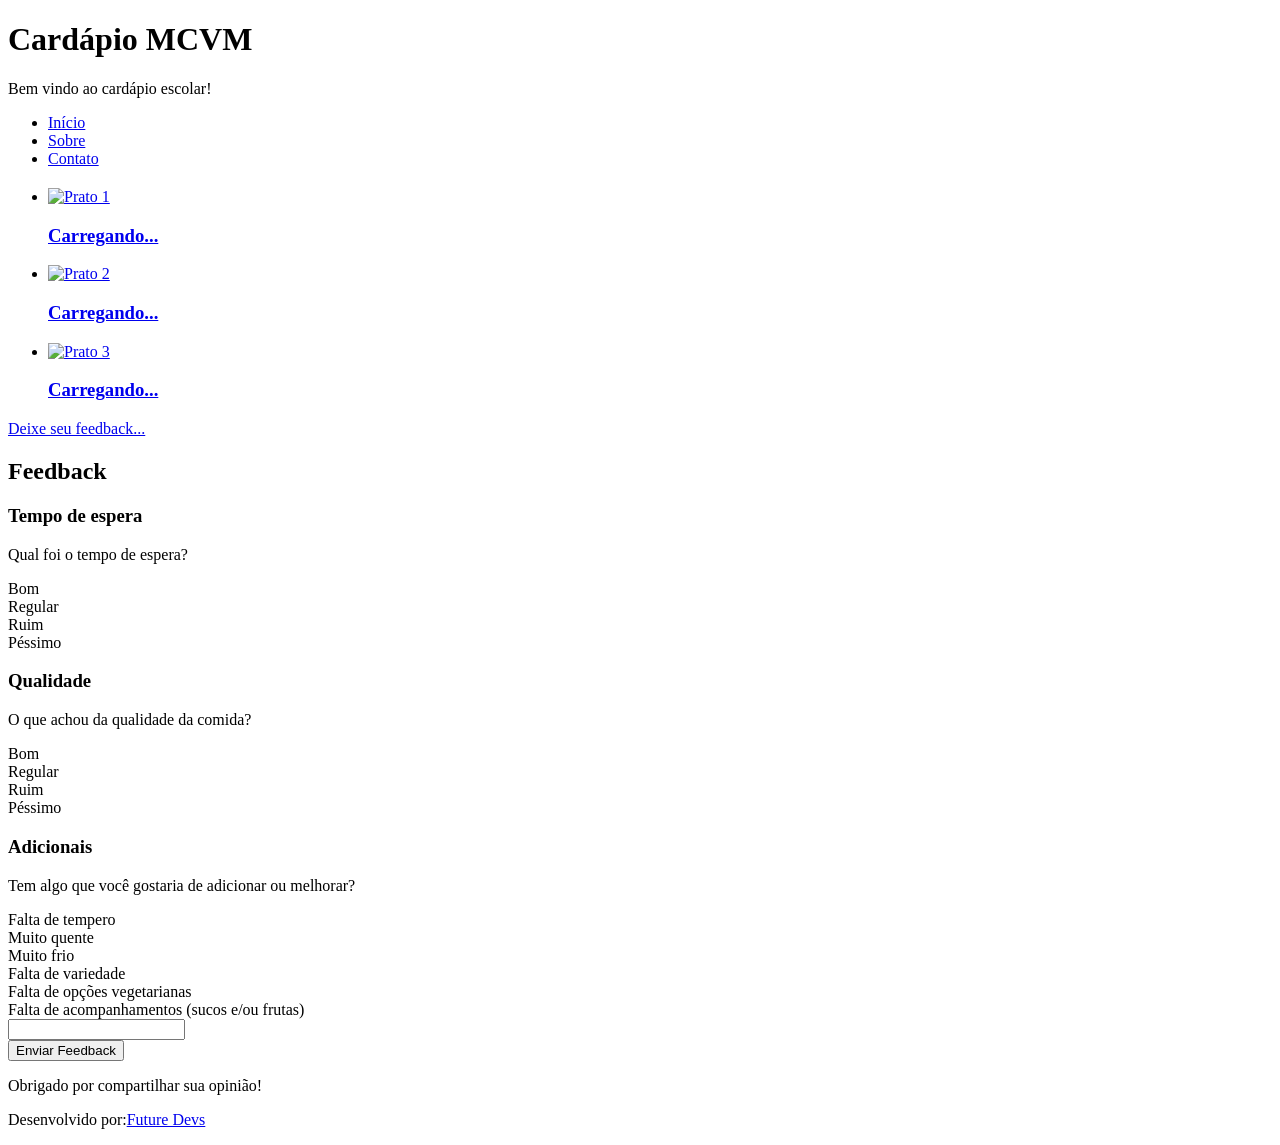
==== index.html @ 77c70ee2 "Add files via upload" ====
<!DOCTYPE html>
<html lang="pt-br">
<head>
    <meta charset="UTF-8">
    <meta name="viewport" content="width=device-width, initial-scale=1.0">
    <title>Projeto</title>
    <link rel="stylesheet" href="/css/style.css">
</head>
<body>

    <!-- Cabeçalho e navegação -->
    <header>
        <h1>Cardápio MCVM</h1>
        <p>Bem vindo ao cardápio escolar!</p>
    </header>
        <nav>
            <ul>
                <li><a href="#home">Início</a></li>
                <li><a href="#sobre">Sobre</a></li>
                <li><a href="#contato">Contato</a></li>
            </ul>
        </nav>


     <!-- Cardápio -->
        <section>
            <h1 class="diaSemana"></h1>
            <ul class="card-list">
            <!-- Card 1 -->
                <li class="card-item">
                    <a href="#feedback" class="card-link js-card-link">
                        <img src="" alt="Prato 1" class="card-img js-card-img">
                        <div class="card-body">
                            <h3 class="card-title js-card-title">Carregando...</h3>
                        </div>
                    </a>
                </li>
            <!-- Card 2 -->
                <li class="card-item">
                    <a href="#feedback" class="card-link js-card-link">
                        <img src="" alt="Prato 2" class="card-img js-card-img">
                        <div class="card-body">
                            <h3 class="card-title js-card-title">Carregando...</h3>
                        </div>
                    </a>
                </li>
            <!-- Card 3 -->
            <li class="card-item">
                <a href="#feedback" class="card-link js-card-link">
                    <img src="" alt="Prato 3" class="card-img js-card-img">
                    <div class="card-body">
                    <h3 class="card-title js-card-title">Carregando...</h3>
                    </div>
                </a>
            </li>
        </ul>
    </section>


    <!-- Feedback a-->
    <section>
        <a href="#feedback">Deixe seu feedback...</a>
    </section>
    <!-- Página do feedback-->
    <section id="feedback">
        <h2>Feedback</h2>
        <div class="cards">
                <h3>Tempo de espera</h3>
                <p class="cinza">Qual foi o tempo de espera?</p>
                <div class="card">Bom</div>
                <div class="card">Regular</div>
                <div class="card">Ruim</div>
                <div class="card">Péssimo</div>
            
                <h3>Qualidade</h3>
                <p class="cinza">O que achou da qualidade da comida?</p>
                <div class="card">Bom</div>
                <div class="card">Regular</div>
                <div class="card">Ruim</div>
                <div class="card">Péssimo</div>
                
                <h3>Adicionais</h3>
                <p class="cinza">Tem algo que você gostaria de adicionar ou melhorar?</p>
                <div class="card">Falta de tempero</div>
                <div class="card">Muito quente</div>
                <div class="card">Muito frio</div>
                <div class="card">Falta de variedade</div>
                <div class="card">Falta de opções vegetarianas</div>
                <div class="card">Falta de acompanhamentos
                    <span class="cinza"> (sucos e/ou frutas)</span>
                </div>
                <input type="text" id="outro" name="sugestao">
        </div>
        <button type="submit" onclick="enviarForm()">Enviar Feedback</button>
    </section>

    <!-- Atualizações? -->
    <p class="opiniao">Obrigado por compartilhar sua opinião!</p>

    <!--Fim😒-->

    <script href="/js/script.js"></script>
</body>
<!-- Rodapé -->
<footer>
    <p>Desenvolvido por:<a href="https://github.com/seuusuario" target="_blank">Future Devs</a></p>
</footer>
</html>
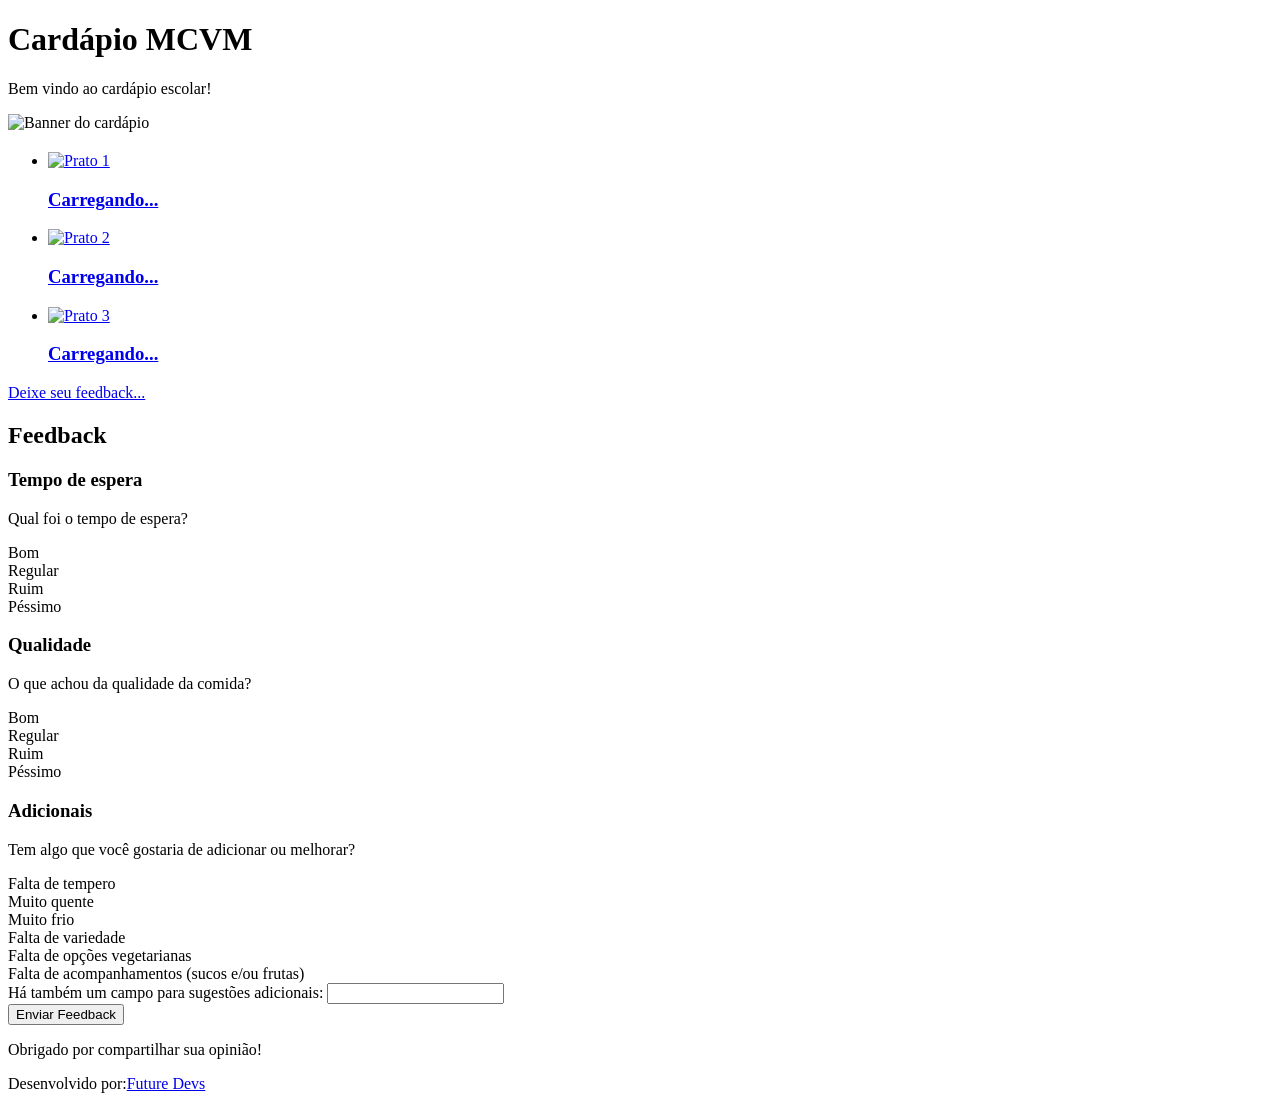
==== commit d0cfc59f: "primeira modificação" ====
--- a/index.html
+++ b/index.html
@@ -1,108 +1,112 @@
-<!DOCTYPE html>
-<html lang="pt-br">
-<head>
-    <meta charset="UTF-8">
-    <meta name="viewport" content="width=device-width, initial-scale=1.0">
-    <title>Projeto</title>
-    <link rel="stylesheet" href="/css/style.css">
-</head>
-<body>
-
-    <!-- Cabeçalho e navegação -->
-    <header>
-        <h1>Cardápio MCVM</h1>
-        <p>Bem vindo ao cardápio escolar!</p>
-    </header>
-        <nav>
-            <ul>
-                <li><a href="#home">Início</a></li>
-                <li><a href="#sobre">Sobre</a></li>
-                <li><a href="#contato">Contato</a></li>
-            </ul>
-        </nav>
-
-
-     <!-- Cardápio -->
-        <section>
-            <h1 class="diaSemana"></h1>
-            <ul class="card-list">
-            <!-- Card 1 -->
-                <li class="card-item">
-                    <a href="#feedback" class="card-link js-card-link">
-                        <img src="" alt="Prato 1" class="card-img js-card-img">
-                        <div class="card-body">
-                            <h3 class="card-title js-card-title">Carregando...</h3>
-                        </div>
-                    </a>
-                </li>
-            <!-- Card 2 -->
-                <li class="card-item">
-                    <a href="#feedback" class="card-link js-card-link">
-                        <img src="" alt="Prato 2" class="card-img js-card-img">
-                        <div class="card-body">
-                            <h3 class="card-title js-card-title">Carregando...</h3>
-                        </div>
-                    </a>
-                </li>
-            <!-- Card 3 -->
-            <li class="card-item">
-                <a href="#feedback" class="card-link js-card-link">
-                    <img src="" alt="Prato 3" class="card-img js-card-img">
-                    <div class="card-body">
-                    <h3 class="card-title js-card-title">Carregando...</h3>
-                    </div>
-                </a>
-            </li>
-        </ul>
-    </section>
-
-
-    <!-- Feedback a-->
-    <section>
-        <a href="#feedback">Deixe seu feedback...</a>
-    </section>
-    <!-- Página do feedback-->
-    <section id="feedback">
-        <h2>Feedback</h2>
-        <div class="cards">
-                <h3>Tempo de espera</h3>
-                <p class="cinza">Qual foi o tempo de espera?</p>
-                <div class="card">Bom</div>
-                <div class="card">Regular</div>
-                <div class="card">Ruim</div>
-                <div class="card">Péssimo</div>
-            
-                <h3>Qualidade</h3>
-                <p class="cinza">O que achou da qualidade da comida?</p>
-                <div class="card">Bom</div>
-                <div class="card">Regular</div>
-                <div class="card">Ruim</div>
-                <div class="card">Péssimo</div>
-                
-                <h3>Adicionais</h3>
-                <p class="cinza">Tem algo que você gostaria de adicionar ou melhorar?</p>
-                <div class="card">Falta de tempero</div>
-                <div class="card">Muito quente</div>
-                <div class="card">Muito frio</div>
-                <div class="card">Falta de variedade</div>
-                <div class="card">Falta de opções vegetarianas</div>
-                <div class="card">Falta de acompanhamentos
-                    <span class="cinza"> (sucos e/ou frutas)</span>
-                </div>
-                <input type="text" id="outro" name="sugestao">
-        </div>
-        <button type="submit" onclick="enviarForm()">Enviar Feedback</button>
-    </section>
-
-    <!-- Atualizações? -->
-    <p class="opiniao">Obrigado por compartilhar sua opinião!</p>
-
-    <!--Fim😒-->
-
-    <script href="/js/script.js"></script>
-</body>
-<!-- Rodapé -->
-<footer>
-    <p>Desenvolvido por:<a href="https://github.com/seuusuario" target="_blank">Future Devs</a></p>
-</footer>
-</html>+<!DOCTYPE html>
+<html lang="pt-br">
+<head>
+    <meta charset="UTF-8">
+    <meta name="viewport" content="width=device-width, initial-scale=1.0">
+    <title>Projeto</title>
+    <link rel="stylesheet" href="/css/style.css">
+</head>
+<body>
+
+    <!-- Cabeçalho e navegação -->
+    <div class="cabeca">
+        <header>
+            <h1>Cardápio MCVM</h1>
+            <p>Bem vindo ao cardápio escolar!</p>
+        </header>
+        <!--<nav>
+            <ul>
+                <li><a href="#home">Início</a></li>
+                <li><a href="#sobre">Sobre</a></li>
+                <li><a href="#contato">Contato</a></li>
+            </ul>
+        </nav>-->
+    </div>
+
+    <!--Banner-->
+    <img src="https://blogger.googleusercontent.com/img/b/R29vZ2xl/AVvXsEhfNIAt24HzLALy9ftWAGODC_LZi6EV3XOSVJjvcgNNT4Ux-sNLsUA9bo5BBJFLyLe06XPO_nwL4wcgvwqOcIb01DnaDNPAYLPLTKUl19GgFec_w7ZB8lEeKmrt9BmZBoZ6XnvaCRq_2fI/w1200-h630-p-k-no-nu/DSC06812.JPG" alt="Banner do cardápio" class="banner">
+
+     <!-- Cardápio -->
+        <section>
+            <h1 class="diaSemana"></h1>
+            <ul class="card-list">
+            <!-- Card 1 -->
+                <li class="card-item">
+                    <a href="#feedback" class="card-link js-card-link">
+                        <img src="" alt="Prato 1" class="card-img js-card-img">
+                        <div class="card-body">
+                            <h3 class="card-title js-card-title">Carregando...</h3>
+                        </div>
+                    </a>
+                </li>
+            <!-- Card 2 -->
+                <li class="card-item">
+                    <a href="#feedback" class="card-link js-card-link">
+                        <img src="" alt="Prato 2" class="card-img js-card-img">
+                        <div class="card-body">
+                            <h3 class="card-title js-card-title">Carregando...</h3>
+                        </div>
+                    </a>
+                </li>
+            <!-- Card 3 -->
+            <li class="card-item">
+                <a href="#feedback" class="card-link js-card-link">
+                    <img src="" alt="Prato 3" class="card-img js-card-img">
+                    <div class="card-body">
+                    <h3 class="card-title js-card-title">Carregando...</h3>
+                    </div>
+                </a>
+            </li>
+        </ul>
+    </section>
+
+
+    <!-- Feedback a-->
+    <section>
+        <a href="#feedback">Deixe seu feedback...</a>
+    </section>
+    <!-- Página do feedback-->
+    <section id="feedback">
+        <h2>Feedback</h2>
+        <div class="cards">
+                <h3>Tempo de espera</h3>
+                <p class="cinza">Qual foi o tempo de espera?</p>
+                <div class="card">Bom</div>
+                <div class="card">Regular</div>
+                <div class="card">Ruim</div>
+                <div class="card">Péssimo</div>
+            
+                <h3>Qualidade</h3>
+                <p class="cinza">O que achou da qualidade da comida?</p>
+                <div class="card">Bom</div>
+                <div class="card">Regular</div>
+                <div class="card">Ruim</div>
+                <div class="card">Péssimo</div>
+                
+                <h3>Adicionais</h3>
+                <p class="cinza">Tem algo que você gostaria de adicionar ou melhorar?</p>
+                <div class="card">Falta de tempero</div>
+                <div class="card">Muito quente</div>
+                <div class="card">Muito frio</div>
+                <div class="card">Falta de variedade</div>
+                <div class="card">Falta de opções vegetarianas</div>
+                <div class="card">Falta de acompanhamentos
+                    <span class="cinza"> (sucos e/ou frutas)</span>
+                </div>Há também um campo para sugestões adicionais:
+                <input type="text" id="outro" name="sugestao">
+        </div>
+        <button type="submit" onclick="enviarForm()">Enviar Feedback</button>
+    </section>
+
+    <!-- Atualizações? -->
+    <p class="opiniao">Obrigado por compartilhar sua opinião!</p>
+
+    <!--Fim😒-->
+
+    <script src="/js/script.js"></script>
+    <!-- Rodapé -->
+    <footer>
+    <p>Desenvolvido por:<a href="https://github.com/seuusuario" target="_blank">Future Devs</a></p>
+    </footer>
+</body>
+</html>
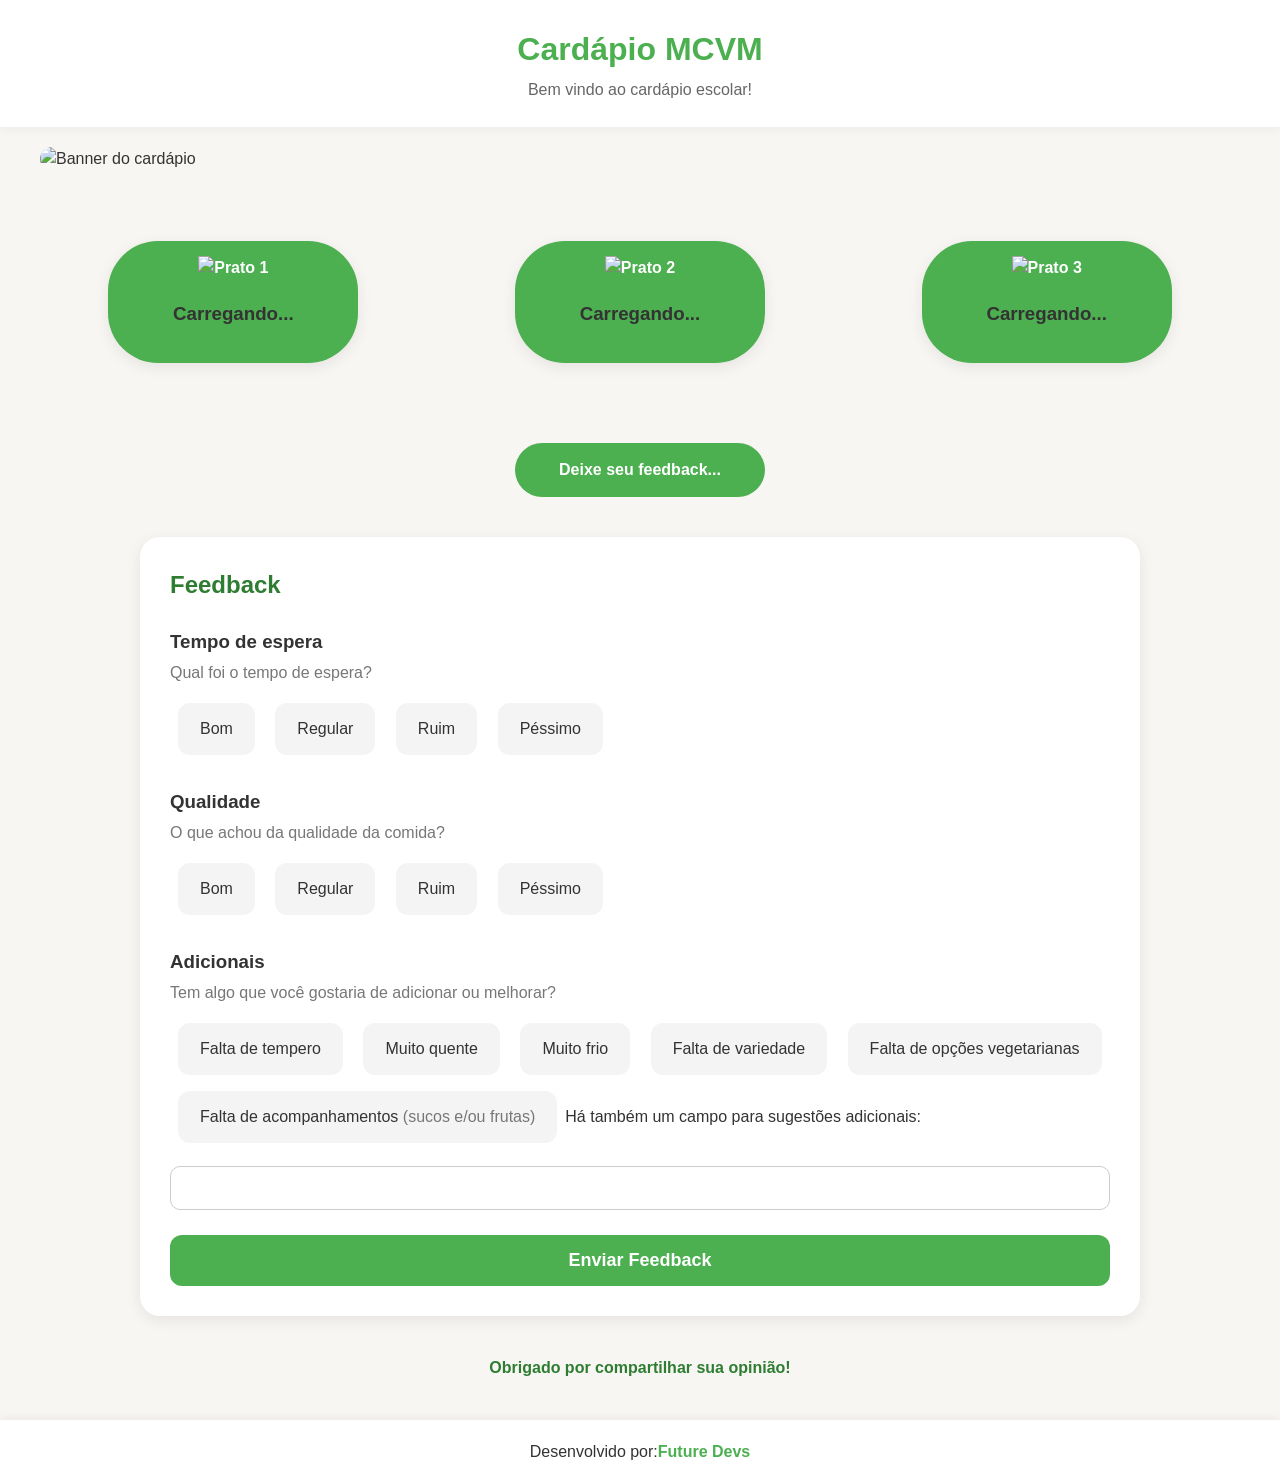
==== commit 3f3c9166: "Update index.html" ====
--- a/index.html
+++ b/index.html
@@ -4,7 +4,7 @@
     <meta charset="UTF-8">
     <meta name="viewport" content="width=device-width, initial-scale=1.0">
     <title>Projeto</title>
-    <link rel="stylesheet" href="/css/style.css">
+    <link rel="stylesheet" href="style.css">
 </head>
 <body>
 
--- a/style.css
+++ b/style.css
@@ -0,0 +1,228 @@
+/* Reset */
+*{
+    margin:0;
+    padding:0;
+    box-sizing:border-box;
+    font-family: "Segoe UI", sans-serif;
+}
+
+body{
+    background:#f8f6f2;
+    color:#333;
+    line-height:1.5;
+}
+
+/* Cabeçalho */
+.cabeca{
+    background:#fff;
+    padding:25px;
+    text-align:center;
+    box-shadow:0 2px 10px rgba(0,0,0,.05);
+}
+
+.cabeca h1{
+    color:#4CAF50;
+    margin-bottom:5px;
+}
+
+.cabeca p{
+    color:#666;
+}
+
+/* Banner */
+.banner{
+    width:95%;
+    max-width:1200px;
+    display:block;
+    margin:20px auto;
+    border-radius:20px;
+}
+
+/* Título do dia */
+.diaSemana{
+    text-align:center;
+    margin:30px 0;
+    color:#2E7D32;
+}
+
+/* Cards do cardápio */
+.card-list{
+    width:95%;
+    max-width:1200px;
+    margin:auto;
+    display:grid;
+    grid-template-columns:repeat(auto-fit,minmax(250px,1fr));
+    gap:20px;
+    list-style:none;
+}
+
+.card-item{
+    list-style:none;
+}
+
+.card-link{
+    display:block;
+    text-decoration:none;
+    background:white;
+    border-radius:20px;
+    overflow:hidden;
+    transition:0.3s;
+    box-shadow:0 4px 15px rgba(0,0,0,.08);
+}
+
+.card-link:hover{
+    transform:translateY(-5px);
+}
+
+.card-img{
+    width:100%;
+    height:220px;
+    object-fit:cover;
+}
+
+.card-body{
+    padding:20px;
+}
+
+.card-title{
+    color:#333;
+    text-align:center;
+}
+
+/* Botão feedback */
+section a[href="#feedback"]{
+    display:block;
+    width:250px;
+    margin:40px auto;
+    text-align:center;
+    padding:15px;
+    background:#4CAF50;
+    color:white;
+    text-decoration:none;
+    border-radius:50px;
+    font-weight:bold;
+    transition:.3s;
+}
+
+section a[href="#feedback"]:hover{
+    background:#388E3C;
+}
+
+/* Área feedback */
+#feedback{
+    width:95%;
+    max-width:1000px;
+    margin:40px auto;
+    background:white;
+    padding:30px;
+    border-radius:20px;
+    box-shadow:0 4px 15px rgba(0,0,0,.08);
+}
+
+#feedback h2{
+    color:#2E7D32;
+    margin-bottom:25px;
+}
+
+.cards h3{
+    margin-top:25px;
+    margin-bottom:5px;
+}
+
+.cinza{
+    color:#777;
+    margin-bottom:10px;
+}
+
+/* Opções */
+.card{
+    display:inline-block;
+    padding:12px 20px;
+    margin:8px;
+    background:#f4f4f4;
+    border:2px solid transparent;
+    border-radius:12px;
+    cursor:pointer;
+    transition:.3s;
+}
+
+.card:hover{
+    border-color:#4CAF50;
+    background:#e8f5e9;
+}
+
+/* Campo texto */
+input[type="text"]{
+    width:100%;
+    margin-top:15px;
+    padding:12px;
+    border:1px solid #ccc;
+    border-radius:10px;
+    font-size:16px;
+}
+
+/* Botão */
+button{
+    width:100%;
+    margin-top:25px;
+    padding:15px;
+    border:none;
+    border-radius:12px;
+    background:#4CAF50;
+    color:white;
+    font-size:18px;
+    font-weight:bold;
+    cursor:pointer;
+    transition:.3s;
+}
+
+button:hover{
+    background:#388E3C;
+}
+
+/* Mensagem */
+.opiniao{
+    text-align:center;
+    margin:30px 0;
+    color:#2E7D32;
+    font-weight:bold;
+}
+
+/* Rodapé */
+footer{
+    background:#fff;
+    padding:20px;
+    text-align:center;
+    margin-top:40px;
+    box-shadow:0 -2px 10px rgba(0,0,0,.05);
+}
+
+footer a{
+    color:#4CAF50;
+    text-decoration:none;
+    font-weight:bold;
+}
+
+/* Responsivo */
+@media(max-width:768px){
+
+    .card-list{
+        grid-template-columns:1fr;
+    }
+
+    .banner{
+        width:100%;
+        border-radius:0;
+    }
+
+    #feedback{
+        padding:20px;
+    }
+
+    .card{
+        display:block;
+        width:100%;
+        margin:10px 0;
+        text-align:center;
+    }
+}
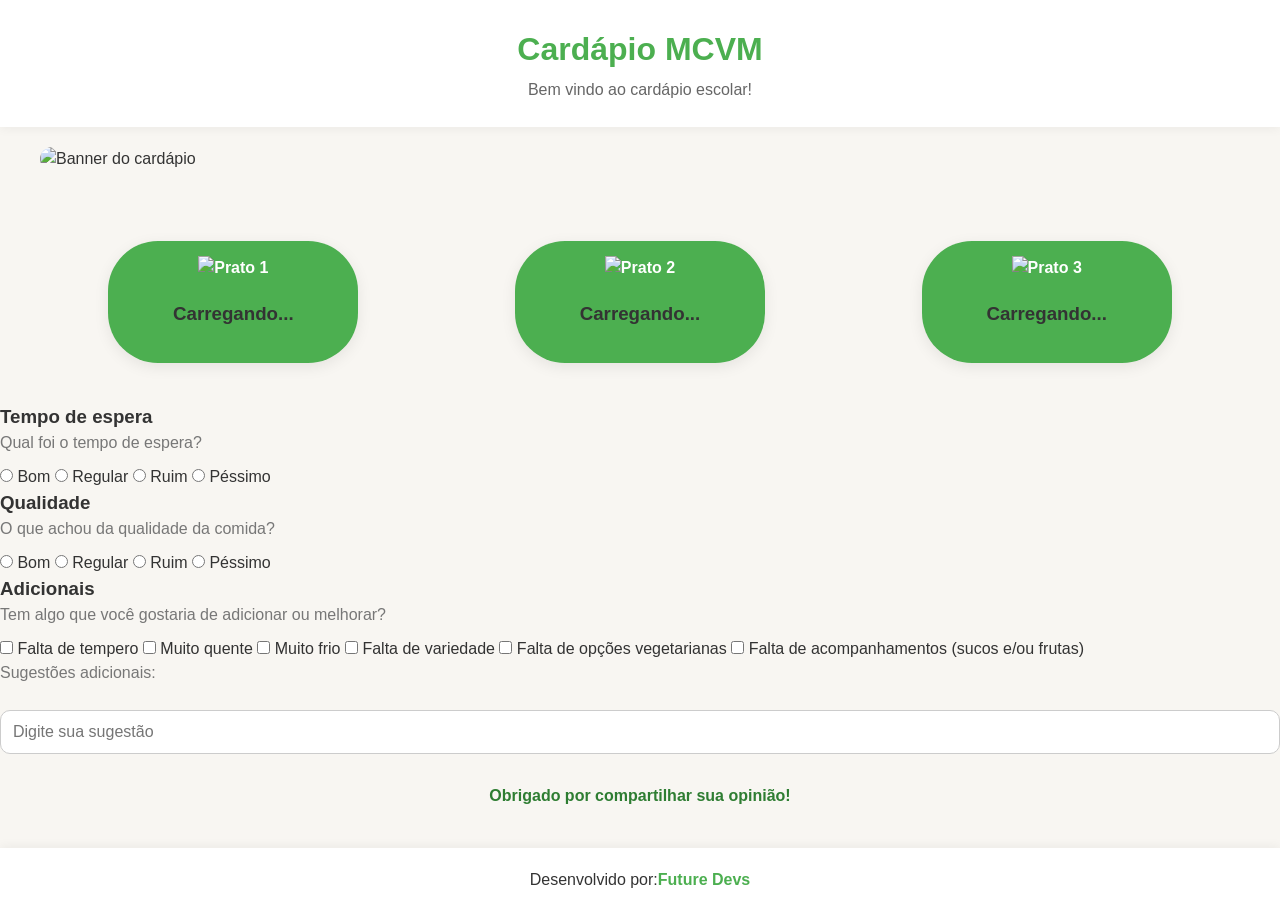
==== commit d85b4b3a: "Revise feedback section and update footer link" ====
--- a/index.html
+++ b/index.html
@@ -62,41 +62,34 @@
 
 
     <!-- Feedback a-->
-    <section>
-        <a href="#feedback">Deixe seu feedback...</a>
-    </section>
-    <!-- Página do feedback-->
-    <section id="feedback">
-        <h2>Feedback</h2>
-        <div class="cards">
-                <h3>Tempo de espera</h3>
-                <p class="cinza">Qual foi o tempo de espera?</p>
-                <div class="card">Bom</div>
-                <div class="card">Regular</div>
-                <div class="card">Ruim</div>
-                <div class="card">Péssimo</div>
-            
-                <h3>Qualidade</h3>
-                <p class="cinza">O que achou da qualidade da comida?</p>
-                <div class="card">Bom</div>
-                <div class="card">Regular</div>
-                <div class="card">Ruim</div>
-                <div class="card">Péssimo</div>
-                
-                <h3>Adicionais</h3>
-                <p class="cinza">Tem algo que você gostaria de adicionar ou melhorar?</p>
-                <div class="card">Falta de tempero</div>
-                <div class="card">Muito quente</div>
-                <div class="card">Muito frio</div>
-                <div class="card">Falta de variedade</div>
-                <div class="card">Falta de opções vegetarianas</div>
-                <div class="card">Falta de acompanhamentos
-                    <span class="cinza"> (sucos e/ou frutas)</span>
-                </div>Há também um campo para sugestões adicionais:
-                <input type="text" id="outro" name="sugestao">
-        </div>
-        <button type="submit" onclick="enviarForm()">Enviar Feedback</button>
-    </section>
+    <h3>Tempo de espera</h3>
+<p class="cinza">Qual foi o tempo de espera?</p>
+
+<label><input type="radio" name="espera" value="Bom"> Bom</label>
+<label><input type="radio" name="espera" value="Regular"> Regular</label>
+<label><input type="radio" name="espera" value="Ruim"> Ruim</label>
+<label><input type="radio" name="espera" value="Péssimo"> Péssimo</label>
+
+<h3>Qualidade</h3>
+<p class="cinza">O que achou da qualidade da comida?</p>
+
+<label><input type="radio" name="qualidade" value="Bom"> Bom</label>
+<label><input type="radio" name="qualidade" value="Regular"> Regular</label>
+<label><input type="radio" name="qualidade" value="Ruim"> Ruim</label>
+<label><input type="radio" name="qualidade" value="Péssimo"> Péssimo</label>
+
+<h3>Adicionais</h3>
+<p class="cinza">Tem algo que você gostaria de adicionar ou melhorar?</p>
+
+<label><input type="checkbox" name="adicionais" value="Falta de tempero"> Falta de tempero</label>
+<label><input type="checkbox" name="adicionais" value="Muito quente"> Muito quente</label>
+<label><input type="checkbox" name="adicionais" value="Muito frio"> Muito frio</label>
+<label><input type="checkbox" name="adicionais" value="Falta de variedade"> Falta de variedade</label>
+<label><input type="checkbox" name="adicionais" value="Falta de opções vegetarianas"> Falta de opções vegetarianas</label>
+<label><input type="checkbox" name="adicionais" value="Falta de acompanhamentos"> Falta de acompanhamentos (sucos e/ou frutas)</label>
+
+<p class="cinza">Sugestões adicionais:</p>
+<input type="text" id="outro" placeholder="Digite sua sugestão">
 
     <!-- Atualizações? -->
     <p class="opiniao">Obrigado por compartilhar sua opinião!</p>
@@ -106,7 +99,7 @@
     <script src="/js/script.js"></script>
     <!-- Rodapé -->
     <footer>
-    <p>Desenvolvido por:<a href="https://github.com/seuusuario" target="_blank">Future Devs</a></p>
+    <p>Desenvolvido por:<a href="https://github.com/eduardadev-creations/fectec" target="_blank">Future Devs</a></p>
     </footer>
 </body>
 </html>
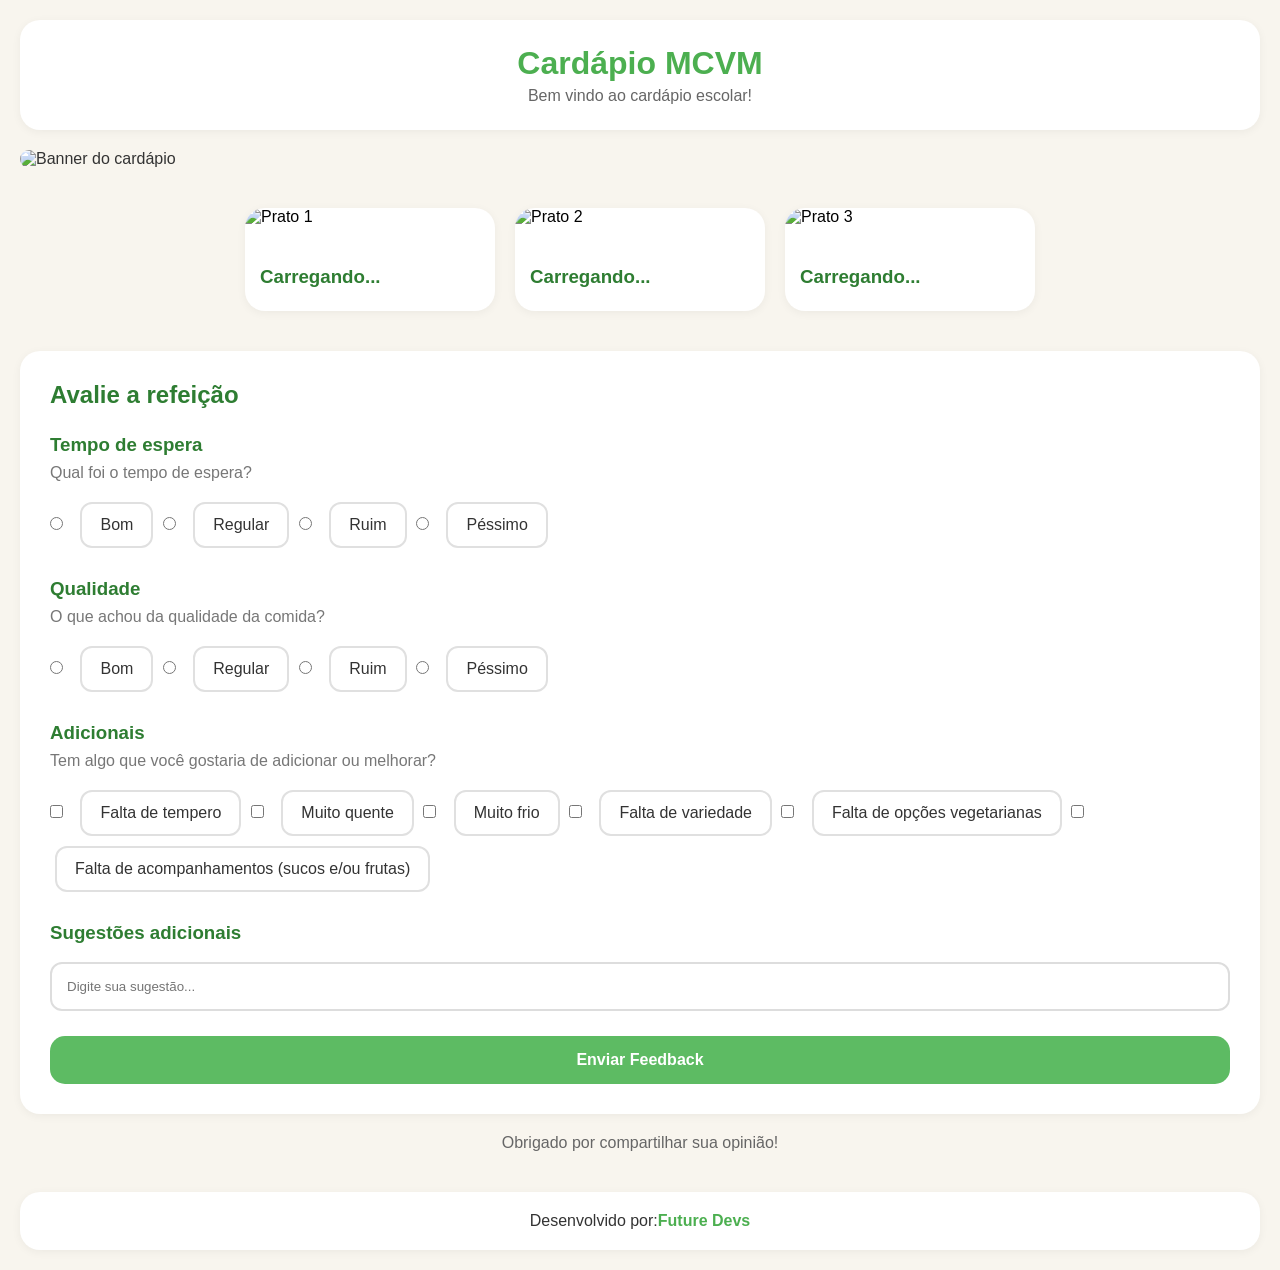
==== commit 4940aadf: "Refactor feedback section for clarity and usability Updated feedback section with clearer labels and" ====
--- a/index.html
+++ b/index.html
@@ -61,35 +61,82 @@
     </section>
 
 
-    <!-- Feedback a-->
+    <!-- Feedback -->
+
+<section id="feedback">
+
+    <h2>Avalie a refeição</h2>
+
     <h3>Tempo de espera</h3>
-<p class="cinza">Qual foi o tempo de espera?</p>
+    <p class="cinza">Qual foi o tempo de espera?</p>
 
-<label><input type="radio" name="espera" value="Bom"> Bom</label>
-<label><input type="radio" name="espera" value="Regular"> Regular</label>
-<label><input type="radio" name="espera" value="Ruim"> Ruim</label>
-<label><input type="radio" name="espera" value="Péssimo"> Péssimo</label>
+    <input type="radio" id="espera-bom" name="espera" value="Bom">
+    <label for="espera-bom">Bom</label>
 
-<h3>Qualidade</h3>
-<p class="cinza">O que achou da qualidade da comida?</p>
+    <input type="radio" id="espera-regular" name="espera" value="Regular">
+    <label for="espera-regular">Regular</label>
 
-<label><input type="radio" name="qualidade" value="Bom"> Bom</label>
-<label><input type="radio" name="qualidade" value="Regular"> Regular</label>
-<label><input type="radio" name="qualidade" value="Ruim"> Ruim</label>
-<label><input type="radio" name="qualidade" value="Péssimo"> Péssimo</label>
+    <input type="radio" id="espera-ruim" name="espera" value="Ruim">
+    <label for="espera-ruim">Ruim</label>
 
-<h3>Adicionais</h3>
-<p class="cinza">Tem algo que você gostaria de adicionar ou melhorar?</p>
+    <input type="radio" id="espera-pessimo" name="espera" value="Péssimo">
+    <label for="espera-pessimo">Péssimo</label>
 
-<label><input type="checkbox" name="adicionais" value="Falta de tempero"> Falta de tempero</label>
-<label><input type="checkbox" name="adicionais" value="Muito quente"> Muito quente</label>
-<label><input type="checkbox" name="adicionais" value="Muito frio"> Muito frio</label>
-<label><input type="checkbox" name="adicionais" value="Falta de variedade"> Falta de variedade</label>
-<label><input type="checkbox" name="adicionais" value="Falta de opções vegetarianas"> Falta de opções vegetarianas</label>
-<label><input type="checkbox" name="adicionais" value="Falta de acompanhamentos"> Falta de acompanhamentos (sucos e/ou frutas)</label>
 
-<p class="cinza">Sugestões adicionais:</p>
-<input type="text" id="outro" placeholder="Digite sua sugestão">
+    <h3>Qualidade</h3>
+    <p class="cinza">O que achou da qualidade da comida?</p>
+
+    <input type="radio" id="qualidade-bom" name="qualidade" value="Bom">
+    <label for="qualidade-bom">Bom</label>
+
+    <input type="radio" id="qualidade-regular" name="qualidade" value="Regular">
+    <label for="qualidade-regular">Regular</label>
+
+    <input type="radio" id="qualidade-ruim" name="qualidade" value="Ruim">
+    <label for="qualidade-ruim">Ruim</label>
+
+    <input type="radio" id="qualidade-pessimo" name="qualidade" value="Péssimo">
+    <label for="qualidade-pessimo">Péssimo</label>
+
+
+    <h3>Adicionais</h3>
+    <p class="cinza">
+        Tem algo que você gostaria de adicionar ou melhorar?
+    </p>
+
+    <input type="checkbox" id="tempero" name="adicionais" value="Falta de tempero">
+    <label for="tempero">Falta de tempero</label>
+
+    <input type="checkbox" id="quente" name="adicionais" value="Muito quente">
+    <label for="quente">Muito quente</label>
+
+    <input type="checkbox" id="frio" name="adicionais" value="Muito frio">
+    <label for="frio">Muito frio</label>
+
+    <input type="checkbox" id="variedade" name="adicionais" value="Falta de variedade">
+    <label for="variedade">Falta de variedade</label>
+
+    <input type="checkbox" id="vegetariano" name="adicionais" value="Falta de opções vegetarianas">
+    <label for="vegetariano">Falta de opções vegetarianas</label>
+
+    <input type="checkbox" id="acompanhamentos" name="adicionais" value="Falta de acompanhamentos">
+    <label for="acompanhamentos">
+        Falta de acompanhamentos (sucos e/ou frutas)
+    </label>
+
+    <h3>Sugestões adicionais</h3>
+
+    <input
+        type="text"
+        id="outro"
+        placeholder="Digite sua sugestão..."
+    >
+
+    <button type="button">
+        Enviar Feedback
+    </button>
+
+</section>
 
     <!-- Atualizações? -->
     <p class="opiniao">Obrigado por compartilhar sua opinião!</p>
--- a/style.css
+++ b/style.css
@@ -7,17 +7,19 @@
 }
 
 body{
-    background:#f8f6f2;
+    background:#f8f5ee;
     color:#333;
-    line-height:1.5;
+    padding:20px;
 }
 
 /* Cabeçalho */
 .cabeca{
-    background:#fff;
+    background:white;
+    border-radius:20px;
     padding:25px;
+    margin-bottom:20px;
+    box-shadow:0 2px 10px rgba(0,0,0,.05);
     text-align:center;
-    box-shadow:0 2px 10px rgba(0,0,0,.05);
 }
 
 .cabeca h1{
@@ -31,43 +33,42 @@
 
 /* Banner */
 .banner{
-    width:95%;
-    max-width:1200px;
-    display:block;
-    margin:20px auto;
-    border-radius:20px;
-}
-
-/* Título do dia */
+    width:100%;
+    height:350px;
+    object-fit:cover;
+    border-radius:20px;
+    margin-bottom:25px;
+}
+
+/* Cardápio */
+
 .diaSemana{
-    text-align:center;
-    margin:30px 0;
-    color:#2E7D32;
-}
-
-/* Cards do cardápio */
+    color:#2e7d32;
+    margin-bottom:15px;
+}
+
 .card-list{
-    width:95%;
-    max-width:1200px;
-    margin:auto;
-    display:grid;
-    grid-template-columns:repeat(auto-fit,minmax(250px,1fr));
+    display:flex;
     gap:20px;
+    flex-wrap:wrap;
+    justify-content:center;
     list-style:none;
+    margin-bottom:40px;
 }
 
 .card-item{
-    list-style:none;
+    width:250px;
 }
 
 .card-link{
     display:block;
     text-decoration:none;
+    color:black;
     background:white;
     border-radius:20px;
     overflow:hidden;
-    transition:0.3s;
-    box-shadow:0 4px 15px rgba(0,0,0,.08);
+    box-shadow:0 2px 10px rgba(0,0,0,.05);
+    transition:.3s;
 }
 
 .card-link:hover{
@@ -76,125 +77,113 @@
 
 .card-img{
     width:100%;
-    height:220px;
+    height:180px;
     object-fit:cover;
 }
 
 .card-body{
-    padding:20px;
+    padding:15px;
 }
 
 .card-title{
-    color:#333;
-    text-align:center;
-}
-
-/* Botão feedback */
-section a[href="#feedback"]{
-    display:block;
-    width:250px;
-    margin:40px auto;
-    text-align:center;
-    padding:15px;
-    background:#4CAF50;
-    color:white;
-    text-decoration:none;
-    border-radius:50px;
-    font-weight:bold;
-    transition:.3s;
-}
-
-section a[href="#feedback"]:hover{
-    background:#388E3C;
-}
-
-/* Área feedback */
-#feedback{
-    width:95%;
-    max-width:1000px;
-    margin:40px auto;
-    background:white;
-    padding:30px;
-    border-radius:20px;
-    box-shadow:0 4px 15px rgba(0,0,0,.08);
-}
-
-#feedback h2{
-    color:#2E7D32;
-    margin-bottom:25px;
-}
-
-.cards h3{
+    color:#2e7d32;
+}
+
+/* Feedback */
+
+h3{
     margin-top:25px;
-    margin-bottom:5px;
+    margin-bottom:8px;
+    color:#2e7d32;
 }
 
 .cinza{
     color:#777;
-    margin-bottom:10px;
-}
-
-/* Opções */
-.card{
+    margin-bottom:15px;
+}
+
+#feedback{
+    background:white;
+    padding:30px;
+    border-radius:20px;
+    box-shadow:0 2px 10px rgba(0,0,0,.05);
+    margin-top:30px;
+}
+
+#feedback h2{
+    margin-bottom:20px;
+    color:#2e7d32;
+}
+
+label{
     display:inline-block;
-    padding:12px 20px;
-    margin:8px;
-    background:#f4f4f4;
-    border:2px solid transparent;
+    background:white;
+    border:2px solid #e0e0e0;
     border-radius:12px;
+    padding:12px 18px;
+    margin:5px;
     cursor:pointer;
     transition:.3s;
 }
 
-.card:hover{
-    border-color:#4CAF50;
-    background:#e8f5e9;
-}
-
-/* Campo texto */
-input[type="text"]{
-    width:100%;
-    margin-top:15px;
-    padding:12px;
-    border:1px solid #ccc;
-    border-radius:10px;
-    font-size:16px;
-}
-
-/* Botão */
+label:hover{
+    border-color:#66bb6a;
+    background:#f1f8e9;
+}
+
+input[type="radio"],
+input[type="checkbox"]{
+    margin-right:8px;
+}
+
+#outro{
+    width:100%;
+    margin-top:10px;
+    padding:15px;
+    border:2px solid #ddd;
+    border-radius:12px;
+    outline:none;
+}
+
+#outro:focus{
+    border-color:#66bb6a;
+}
+
 button{
     width:100%;
     margin-top:25px;
     padding:15px;
     border:none;
-    border-radius:12px;
-    background:#4CAF50;
+    border-radius:15px;
+    background:#5dbb63;
     color:white;
-    font-size:18px;
+    font-size:16px;
     font-weight:bold;
     cursor:pointer;
     transition:.3s;
 }
 
 button:hover{
-    background:#388E3C;
+    background:#4aa451;
 }
 
 /* Mensagem */
+
 .opiniao{
     text-align:center;
-    margin:30px 0;
-    color:#2E7D32;
-    font-weight:bold;
+    margin-top:20px;
+    color:#666;
 }
 
 /* Rodapé */
+
 footer{
-    background:#fff;
+    margin-top:40px;
+    background:white;
+    border-radius:20px;
     padding:20px;
     text-align:center;
-    margin-top:40px;
-    box-shadow:0 -2px 10px rgba(0,0,0,.05);
+    box-shadow:0 2px 10px rgba(0,0,0,.05);
 }
 
 footer a{
@@ -203,26 +192,25 @@
     font-weight:bold;
 }
 
+footer a:hover{
+    text-decoration:underline;
+}
+
 /* Responsivo */
+
 @media(max-width:768px){
 
-    .card-list{
-        grid-template-columns:1fr;
+    .banner{
+        height:220px;
     }
 
-    .banner{
+    .card-item{
         width:100%;
-        border-radius:0;
     }
 
-    #feedback{
-        padding:20px;
-    }
-
-    .card{
+    label{
         display:block;
         width:100%;
-        margin:10px 0;
-        text-align:center;
     }
-}
+
+}
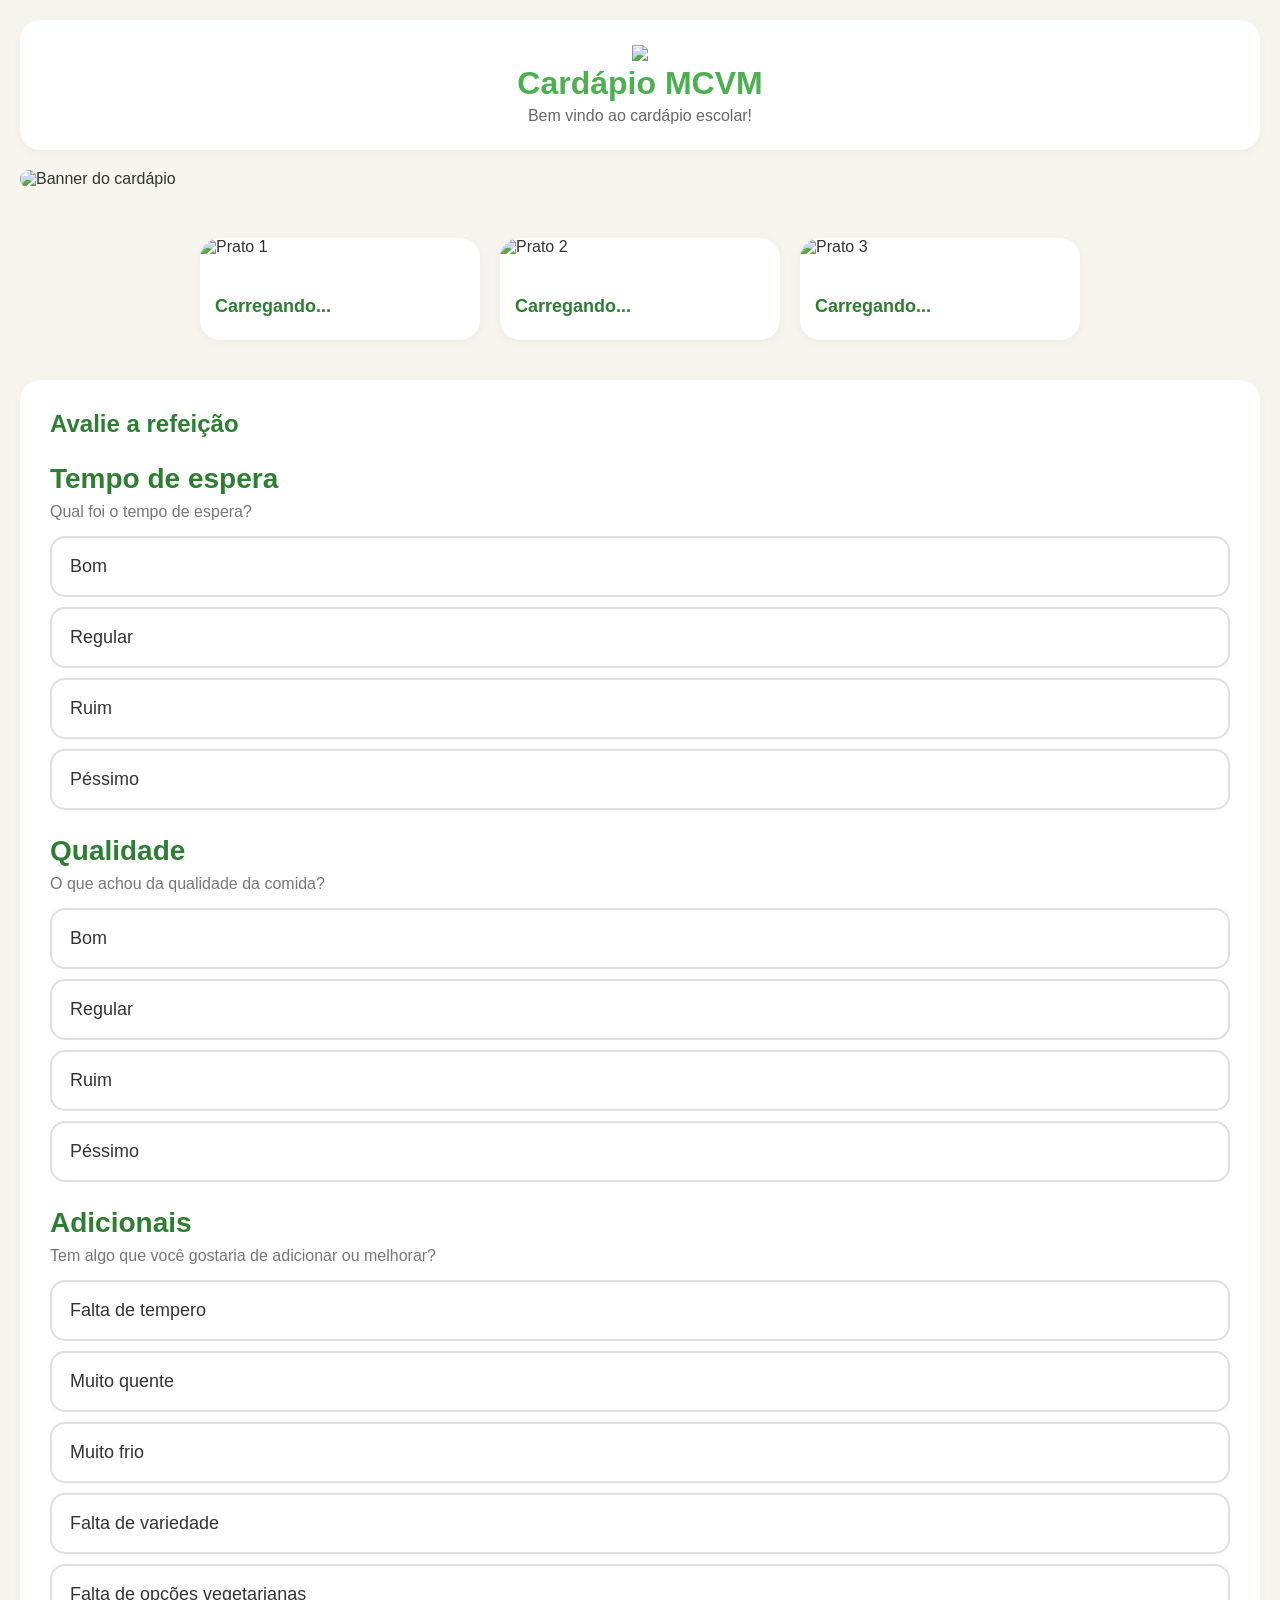
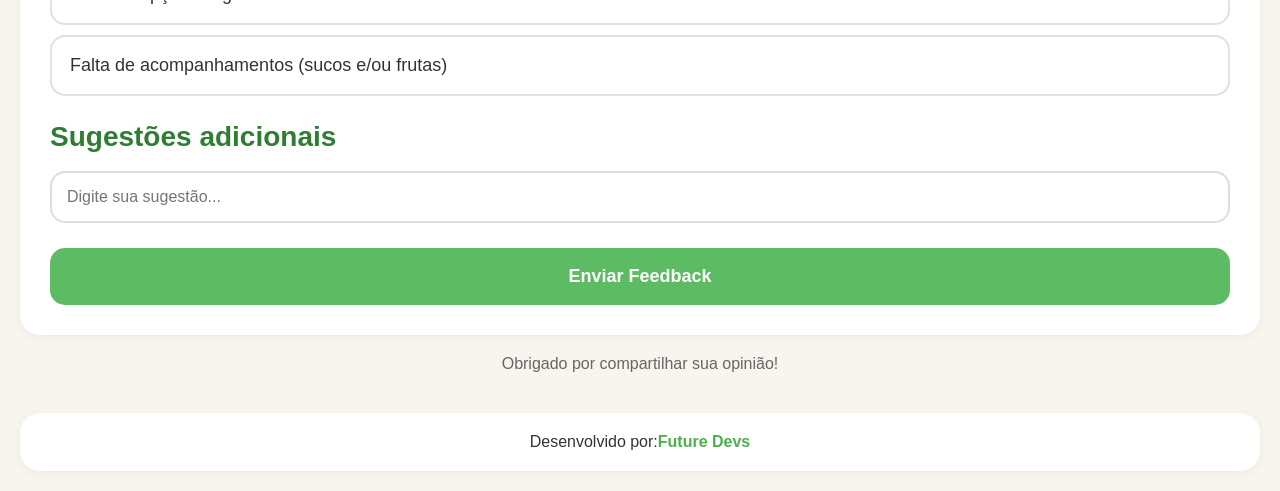
==== commit 517928ee: "Update index.html" ====
--- a/index.html
+++ b/index.html
@@ -11,6 +11,7 @@
     <!-- Cabeçalho e navegação -->
     <div class="cabeca">
         <header>
+            <img src="https://cdn-icons-png.flaticon.com/512/2771/2771406.png">
             <h1>Cardápio MCVM</h1>
             <p>Bem vindo ao cardápio escolar!</p>
         </header>
@@ -143,7 +144,7 @@
 
     <!--Fim😒-->
 
-    <script src="/js/script.js"></script>
+    <script src="script.js"></script>
     <!-- Rodapé -->
     <footer>
     <p>Desenvolvido por:<a href="https://github.com/eduardadev-creations/fectec" target="_blank">Future Devs</a></p>
--- a/style.css
+++ b/style.css
@@ -3,7 +3,7 @@
     margin:0;
     padding:0;
     box-sizing:border-box;
-    font-family: "Segoe UI", sans-serif;
+    font-family:"Segoe UI", sans-serif;
 }
 
 body{
@@ -13,13 +13,14 @@
 }
 
 /* Cabeçalho */
+
 .cabeca{
     background:white;
     border-radius:20px;
     padding:25px;
     margin-bottom:20px;
-    box-shadow:0 2px 10px rgba(0,0,0,.05);
-    text-align:center;
+    text-align:center;
+    box-shadow:0 2px 10px rgba(0,0,0,.05);
 }
 
 .cabeca h1{
@@ -32,43 +33,47 @@
 }
 
 /* Banner */
+
 .banner{
     width:100%;
     height:350px;
     object-fit:cover;
     border-radius:20px;
-    margin-bottom:25px;
-}
-
-/* Cardápio */
+    margin-bottom:30px;
+}
+
+/* Título do dia */
 
 .diaSemana{
     color:#2e7d32;
-    margin-bottom:15px;
-}
+    margin-bottom:20px;
+    text-align:center;
+}
+
+/* Cards do cardápio */
 
 .card-list{
     display:flex;
+    justify-content:center;
     gap:20px;
     flex-wrap:wrap;
-    justify-content:center;
     list-style:none;
     margin-bottom:40px;
 }
 
 .card-item{
-    width:250px;
+    width:280px;
 }
 
 .card-link{
     display:block;
     text-decoration:none;
-    color:black;
+    color:#333;
     background:white;
     border-radius:20px;
     overflow:hidden;
     box-shadow:0 2px 10px rgba(0,0,0,.05);
-    transition:.3s;
+    transition:0.3s;
 }
 
 .card-link:hover{
@@ -87,43 +92,57 @@
 
 .card-title{
     color:#2e7d32;
+    font-size:18px;
 }
 
 /* Feedback */
+
+#feedback{
+    background:white;
+    padding:30px;
+    border-radius:20px;
+    box-shadow:0 2px 10px rgba(0,0,0,.05);
+    margin-top:30px;
+}
+
+#feedback h2{
+    color:#2e7d32;
+    margin-bottom:20px;
+}
 
 h3{
     margin-top:25px;
     margin-bottom:8px;
     color:#2e7d32;
+    font-size:28px;
 }
 
 .cinza{
     color:#777;
     margin-bottom:15px;
-}
-
-#feedback{
-    background:white;
-    padding:30px;
-    border-radius:20px;
-    box-shadow:0 2px 10px rgba(0,0,0,.05);
-    margin-top:30px;
-}
-
-#feedback h2{
-    margin-bottom:20px;
-    color:#2e7d32;
-}
+    font-size:16px;
+}
+
+/* Esconde bolinhas */
+
+input[type="radio"],
+input[type="checkbox"]{
+    display:none;
+}
+
+/* Caixas de seleção */
 
 label{
-    display:inline-block;
+    display:block;
+    width:100%;
     background:white;
     border:2px solid #e0e0e0;
-    border-radius:12px;
-    padding:12px 18px;
-    margin:5px;
+    border-radius:15px;
+    padding:18px;
+    margin:10px 0;
     cursor:pointer;
-    transition:.3s;
+    transition:0.3s;
+    font-size:18px;
 }
 
 label:hover{
@@ -131,36 +150,46 @@
     background:#f1f8e9;
 }
 
-input[type="radio"],
-input[type="checkbox"]{
-    margin-right:8px;
-}
+/* Opção selecionada */
+
+input[type="radio"]:checked + label,
+input[type="checkbox"]:checked + label{
+    background:#eef9ef;
+    border-color:#4CAF50;
+    color:#2e7d32;
+    font-weight:bold;
+}
+
+/* Campo de sugestão */
 
 #outro{
     width:100%;
     margin-top:10px;
     padding:15px;
     border:2px solid #ddd;
-    border-radius:12px;
+    border-radius:15px;
     outline:none;
+    font-size:16px;
 }
 
 #outro:focus{
     border-color:#66bb6a;
 }
 
+/* Botão */
+
 button{
     width:100%;
     margin-top:25px;
-    padding:15px;
+    padding:18px;
     border:none;
     border-radius:15px;
     background:#5dbb63;
     color:white;
-    font-size:16px;
+    font-size:18px;
     font-weight:bold;
     cursor:pointer;
-    transition:.3s;
+    transition:0.3s;
 }
 
 button:hover{
@@ -200,6 +229,10 @@
 
 @media(max-width:768px){
 
+    body{
+        padding:12px;
+    }
+
     .banner{
         height:220px;
     }
@@ -208,9 +241,13 @@
         width:100%;
     }
 
+    h3{
+        font-size:24px;
+    }
+
     label{
-        display:block;
-        width:100%;
-    }
-
-}
+        font-size:17px;
+        padding:16px;
+    }
+
+}
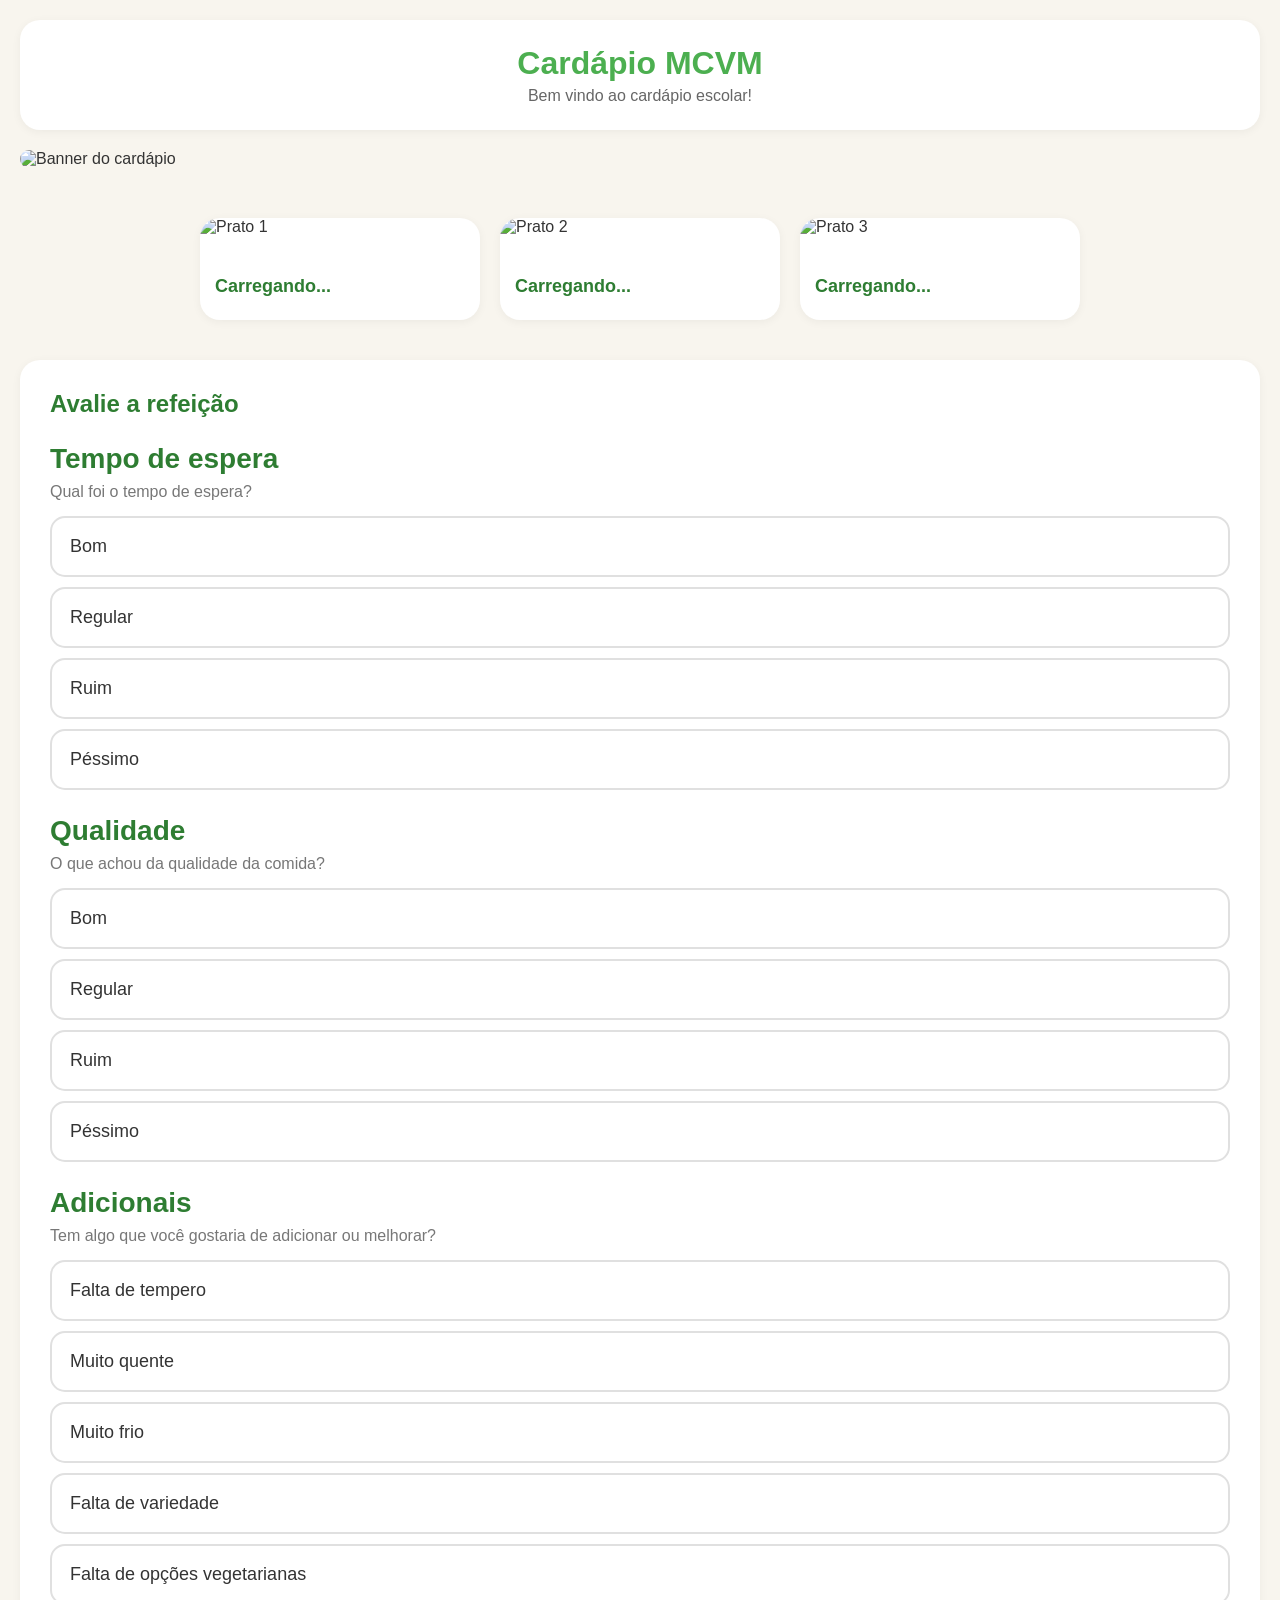
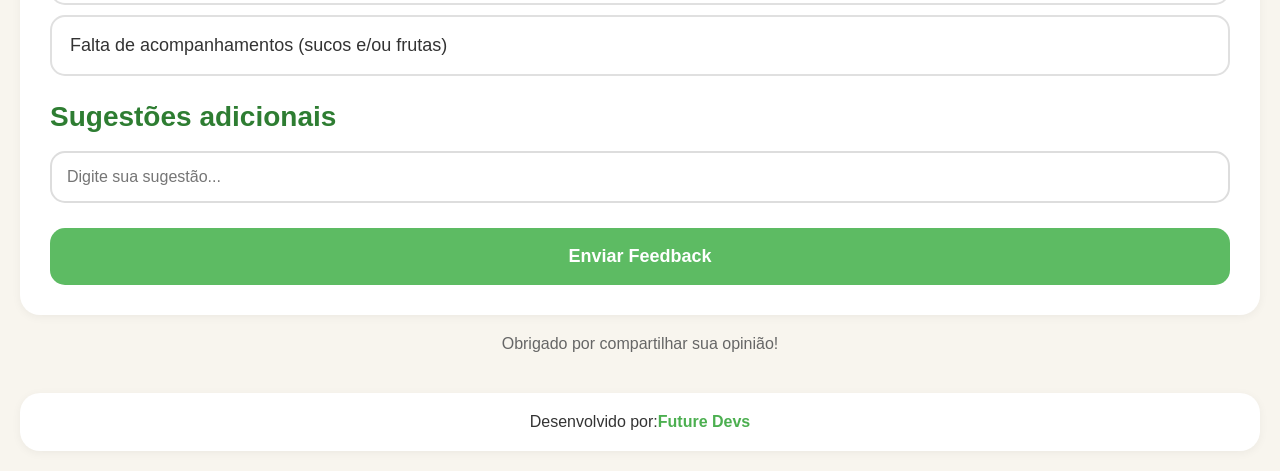
==== commit b7f113ad: "Update index.html" ====
--- a/index.html
+++ b/index.html
@@ -11,7 +11,6 @@
     <!-- Cabeçalho e navegação -->
     <div class="cabeca">
         <header>
-            <img src="https://cdn-icons-png.flaticon.com/512/2771/2771406.png">
             <h1>Cardápio MCVM</h1>
             <p>Bem vindo ao cardápio escolar!</p>
         </header>
